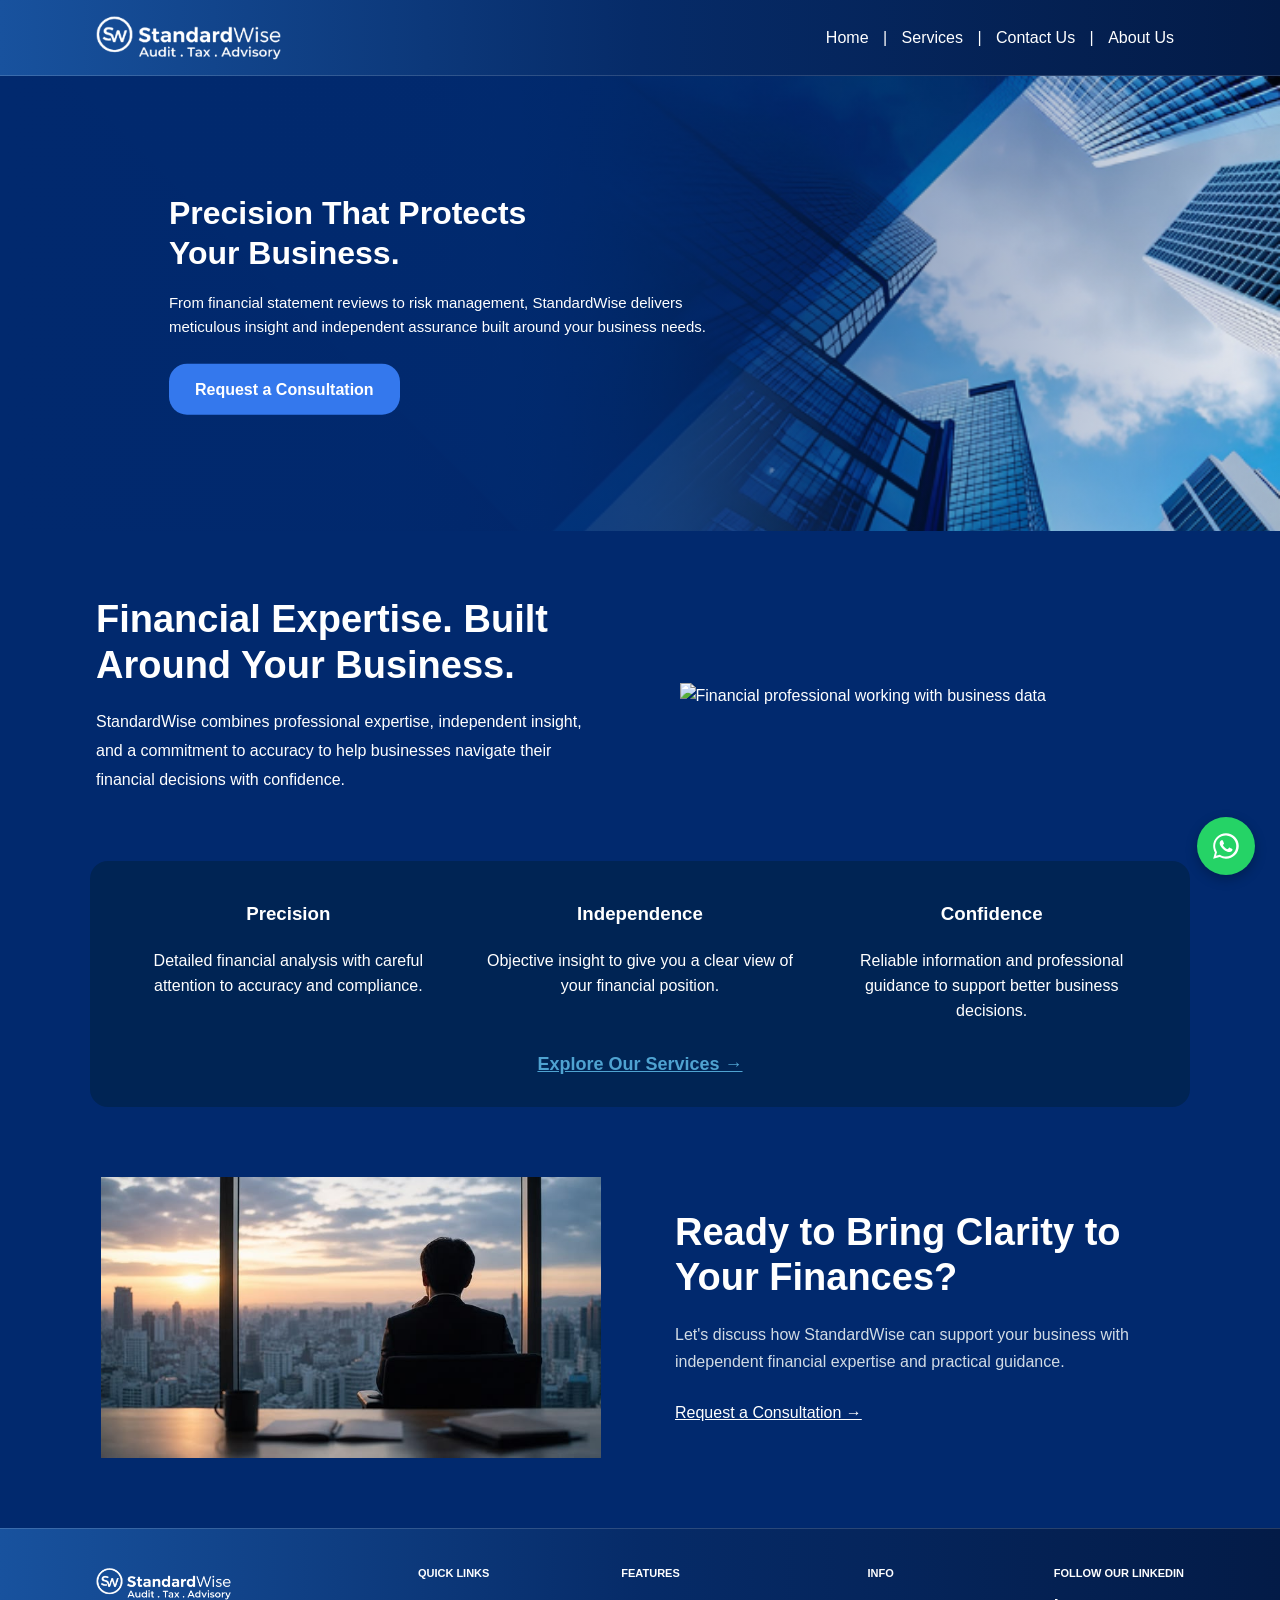
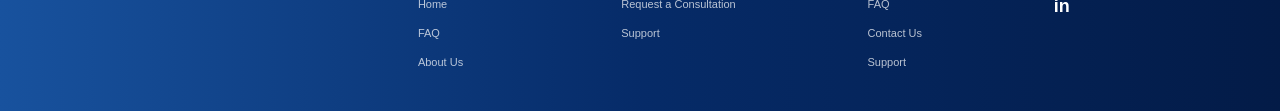
==== index.html @ 409c323d "Refactor expertise section layout in index.html" ====
<!DOCTYPE html>
<html lang="en">
<head>
    <meta charset="UTF-8">
    <meta name="viewport" content="width=device-width, initial-scale=1.0">
    <meta name="description" content="StandardWise Audit, Tax & Advisory">
    <title>StandardWise - Audit . Tax . Advisory</title>
    <link rel="stylesheet" href="styles.css?v=13">
</head>
<body>

<header class="navbar">
    <div class="container nav-container">

        <div class="logo">
            <a href="index.html">
                <img
                    src="mainlogo2.png"
                    alt="StandardWise Logo"
                    class="brand-logo"
                >
            </a>
        </div>

       <nav class="nav-links">
    <a href="index.html">Home</a> |
    <a href="services.html">Services</a> |
    <a href="contactus.html">Contact Us</a> |
    <a href="aboutus.html">About Us</a>
</nav>

    </div>
</header>
<main>

    <!-- HERO -->
    <section class="hero">
        <img src="heropage.png" alt="" class="hero-image">
        <div class="hero-overlay"></div>

        <div class="hero-content">
            <h1>Precision That Protects<br>Your Business.</h1>
            <p>
                From financial statement reviews to risk management,
                StandardWise delivers meticulous insight and independent
                assurance built around your business needs.
            </p>
            <a href="contactus.html" class="primary-btn">Request a Consultation</a>
        </div>
    </section>

   <!-- INTRO -->
<section class="expertise section-shell">

    <div class="expertise-text scroll-right">
        <h2>Financial Expertise. Built Around Your Business.</h2>
        <p>
            StandardWise combines professional expertise,
            independent insight, and a commitment to
            accuracy to help businesses navigate their
            financial decisions with confidence.
        </p>
    </div>

    <div class="image-card scroll-right">
        <img src="first.png" alt="Financial professional working with business data">
    </div>

</section>

   <!-- THREE VALUES -->
<section class="values">

    <div class="value scroll-bottom delay-1">
        <h3>Precision</h3>
        <p>Detailed financial analysis with careful attention to accuracy and compliance.</p>
    </div>

    <div class="value scroll-bottom delay-2">
        <h3>Independence</h3>
        <p>Objective insight to give you a clear view of your financial position.</p>
    </div>

    <div class="value scroll-bottom delay-3">
        <h3>Confidence</h3>
        <p>Reliable information and professional guidance to support better business decisions.</p>
    </div>

    <a href="services.html" class="services-link scroll-bottom delay-4">
        Explore Our Services →
    </a>

</section>

  <!-- CTA -->
<section class="cta section-shell">

    <div class="cta-image scroll-left">
        <img src="second.jpg" alt="Business professional reviewing financial information">
    </div>

    <div class="cta-text scroll-left">
        <h2>Ready to Bring Clarity to Your Finances?</h2>
        <p>
            Let's discuss how StandardWise can support your business
            with independent financial expertise and practical guidance.
        </p>
        <a href="contactus.html" class="services-link">
            Request a Consultation →
        </a>
    </div>

</section>

</main>

<footer class="footer">
    <div class="container footer-container">

        <div class="footer-logo">
            <img src="mainlogo2.png"
                 alt="StandardWise Audit Tax Advisory"
                 class="footer-logo-img">
        </div>

        <div class="footer-column">
            <h4>QUICK LINKS</h4>
            <a href="index.html">Home</a>
            <a href="#">FAQ</a>
            <a href="aboutus.html">About Us</a>
        </div>

        <div class="footer-column">
            <h4>FEATURES</h4>
            <a href="contactus.html">Request a Consultation</a>
            <a href="#">Support</a>
        </div>

        <div class="footer-column">
            <h4>INFO</h4>
            <a href="#">FAQ</a>
            <a href="contactus.html">Contact Us</a>
            <a href="#">Support</a>
        </div>

        <div class="footer-column footer-socials">
    <h4>FOLLOW OUR LinkedIn</h4>
    <a href="https://www.linkedin.com/company/standardwise/about/"
       target="_blank"
       rel="noopener noreferrer"
       aria-label="LinkedIn">in</a>
</div>

    </div>
</footer>
<!-- WhatsApp Floating Button -->
<a href="#" class="whatsapp-float" aria-label="WhatsApp">
    <svg viewBox="0 0 32 32" aria-hidden="true">
        <path d="M16 3.2C8.93 3.2 3.2 8.93 3.2 16c0 2.27.6 4.49 1.73 6.43L3.2 28.8l6.51-1.7A12.73 12.73 0 0 0 16 28.8c7.07 0 12.8-5.73 12.8-12.8S23.07 3.2 16 3.2zM16 26.6c-2.03 0-4.01-.54-5.74-1.56l-.41-.24-3.86 1.01 1.03-3.77-.27-.4A10.57 10.57 0 1 1 16 26.6z"/>
        <path d="M21.84 18.67c-.32-.16-1.87-.92-2.16-1.02-.29-.11-.5-.16-.71.16-.21.31-.81 1.02-.99 1.23-.18.21-.36.24-.68.08-.32-.16-1.34-.49-2.55-1.57-.94-.84-1.58-1.88-1.76-2.2-.18-.31-.02-.48.14-.63.15-.15.32-.37.48-.55.16-.18.21-.31.32-.52.11-.21.05-.39-.03-.55-.08-.16-.71-1.7-.97-2.33-.25-.61-.5-.53-.71-.54h-.6c-.21 0-.55.08-.84.4-.29.31-1.1 1.08-1.1 2.63 0 1.55 1.13 3.04 1.29 3.25.16.21 2.22 3.39 5.38 4.75.75.32 1.33.51 1.79.65.75.24 1.43.21 1.97.13.6-.09 1.87-.76 2.13-1.5.26-.74.26-1.37.18-1.5-.08-.13-.29-.21-.61-.37z"/>
    </svg>
</a>
    <script>
document.addEventListener("DOMContentLoaded", function () {

    const animatedElements = document.querySelectorAll(
        ".scroll-left, .scroll-right, .scroll-bottom"
    );

    const observer = new IntersectionObserver(
        (entries, observer) => {
            entries.forEach(entry => {

                if (entry.isIntersecting) {
                    entry.target.classList.add("show");

                    // Animate only once
                    observer.unobserve(entry.target);
                }

            });
        },
        {
            threshold: 0.15
        }
    );

    animatedElements.forEach(element => {
        observer.observe(element);
    });

});
</script>
</body>
</html>
---- styles.css ----
/* =========================================================
   STANDARDWISE
   COMPLETE CSS
   ========================================================= */


/* =========================================================
   RESET
   ========================================================= */

* {
    margin: 0;
    padding: 0;
    box-sizing: border-box;
}

html {
    scroll-behavior: smooth;
}

body {
    margin: 0;
    background: #01296E;
    color: #ffffff;
    font-family: 'Segoe UI', Tahoma, Geneva, Verdana, sans-serif;
    line-height: 1.6;
}

a {
    color: inherit;
}

img {
    max-width: 100%;
}


/* =========================================================
   SHARED CONTAINER
   ========================================================= */

.container {
    width: 85%;
    max-width: 1100px;
    margin: 0 auto;
}

.text-center {
    text-align: center;
}


/* =========================================================
   HOME NAVBAR
   SAME VISUAL STYLE AS CONTACT US
   ========================================================= */

.site-header {
    width: 100%;

    display: flex;
    align-items: center;
    justify-content: space-between;

    padding: 15px 5%;

    background: linear-gradient(
        90deg,
        #18529e 0%,
        #062b68 50%,
        #031b47 100%
    );

    border-bottom: 1px solid rgba(255, 255, 255, 0.15);

    position: relative;
    z-index: 20;
}

.site-header .brand {
    display: block;

    text-decoration: none;

    flex-shrink: 0;
}

.site-header .brand img {
    height: 45px;
    width: auto;

    display: block;

    object-fit: contain;
}

.site-header .main-nav {
    display: flex;
    align-items: center;

    gap: 0;

    color: #ffffff;

    font-size: 16px;
    font-weight: 500;
}

.site-header .main-nav a {
    color: #ffffff;

    text-decoration: none;

    margin: 0 10px;

    transition: color 0.3s ease;
}

.site-header .main-nav a:hover {
    color: #6495ed;
}

.site-header .main-nav span {
    color: #ffffff;
}


/* =========================================================
   CONTACT / ABOUT NAVBAR
   KEEP CURRENT STYLE
   ========================================================= */

.navbar {
    background: linear-gradient(
        90deg,
        #18529e 0%,
        #062b68 50%,
        #031b47 100%
    );

    padding: 15px 0;

    border-bottom: 1px solid rgba(255, 255, 255, 0.15);
}

.nav-container {
    display: flex;

    justify-content: space-between;

    align-items: center;
}

.brand-logo {
    height: 45px;

    width: auto;

    display: block;

    object-fit: contain;
}

.nav-links {
    color: #ffffff;

    font-size: 16px;

    font-weight: 500;
}

.nav-links a {
    color: #ffffff;

    text-decoration: none;

    margin: 0 10px;

    transition: color 0.3s;
}

.nav-links a:hover {
    color: #6495ed;
}


/* =========================================================
   HOME HERO
   ========================================================= */

.hero {
    position: relative;

    height: 455px;

    overflow: hidden;

    display: flex;

    align-items: flex-start;

    background: #01296E;
}

.hero-image {
    position: absolute;

    inset: 0;

    width: 100%;
    height: 100%;

    object-fit: cover;

    object-position: center center;

    z-index: 0;
}

.hero-overlay {
    position: absolute;

    inset: 0;

    width: 100%;
    height: 100%;

    z-index: 1;

    background: linear-gradient(
        90deg,
        #01296E 0%,
        rgba(1, 41, 110, 0.96) 30%,
        rgba(1, 41, 110, 0.78) 48%,
        rgba(1, 41, 110, 0.38) 72%,
        rgba(1, 41, 110, 0.08) 100%
    );
}

.hero-content {
    position: absolute !important;
    z-index: 10 !important;

    left: 13.2% !important;
    top: 50% !important;
    transform: translateY(-50%) !important;

    width: 48% !important;
    max-width: 560px !important;

    margin-left: 0 !important;
    padding-top: 0 !important;
}
.hero-content h1 {
    font-size: 32px !important;
    line-height: 1.25 !important;
    margin: 0 0 18px 0 !important;
}

.hero-content p {
    font-size: 15px !important;
    line-height: 1.6 !important;
    max-width: 560px !important;
    margin: 0 0 25px 0 !important;
}


/* =========================================================
   HERO BUTTON
   ========================================================= */

.primary-btn {
    display: inline-block;

    padding: 13px 26px;

    background: #3478ed;

    color: #ffffff;

    text-decoration: none;

    border-radius: 18px;

    font-size: 16px;

    font-weight: 600;

    transition: background 0.3s ease;
}

.primary-btn:hover {
    background: #538ecf;
}


/* =========================================================
   HOME EXPERTISE SECTION
   ========================================================= */

.expertise {
    width: 85%;

    max-width: 1100px;

    margin: 0 auto;

    min-height: 330px;

    padding: 65px 0;

    display: grid;

    grid-template-columns: 1fr 1fr;

    align-items: center;

    gap: 70px;
}

.expertise-text {
    max-width: 560px;
}

.expertise-text h2 {
    color: #ffffff;

    font-size: 38px;

    line-height: 1.2;

    font-weight: 700;

    margin-bottom: 20px;
}

.expertise-text p {
    color: #ffffff;

    font-size: 16px;

    line-height: 1.8;

    margin: 0;
}

.image-card {
    width: 100%;

    display: flex;

    align-items: center;

    justify-content: center;
}

.image-card img {
    width: 100%;

    max-width: 500px;

    height: auto;

    display: block;

    object-fit: cover;
}


/* =========================
   VALUES / 3 CARDS
   ========================= */

.values {
    width: 100%;
    max-width: 1100px;
    margin: 0 auto;
    padding: 38px 40px 28px;

    display: grid;
    grid-template-columns: repeat(3, 1fr);
    column-gap: 35px;
    row-gap: 25px;

    background-color: #002454;
    border-radius: 18px;

    color: #ffffff;
}

.values .value {
    text-align: center;
}

.values .value h3 {
    color: #ffffff;
    margin: 0 0 20px;
}

.values .value p {
    color: #ffffff;
    margin: 0;
    line-height: 1.55;
}

.values .services-link {
    grid-column: 1 / -1;
    justify-self: center;

    color: #4FA3D1;
    font-weight: 600;
    text-decoration: underline;
    font-size: 18px;
    margin-top: 2px;
}

.services-link:hover {
    color: #69a3e3;
}


/* =========================================================
   HOME CTA
   ========================================================= */

.cta {
    width: 85%;

    max-width: 1100px;

    margin: 0 auto;

    padding: 70px 0;

    display: grid;

    grid-template-columns: 1fr 1fr;

    gap: 70px;

    align-items: center;
}

.cta-image {
    display: flex;

    justify-content: center;

    align-items: center;
}

.cta-image img {
    width: 100%;

    max-width: 500px;

    height: auto;

    display: block;
}

.cta-text {
    max-width: 560px;
}

.cta-text h2 {
    color: #ffffff;

    font-size: 38px;

    line-height: 1.2;

    margin-bottom: 20px;
}

.cta-text p {
    color: #d1dbe5;

    font-size: 16px;

    line-height: 1.7;

    margin-bottom: 25px;
}

.text-link {
    color: #ffffff;

    text-decoration: none;

    font-size: 15px;

    font-weight: 600;
}

.text-link:hover {
    color: #69a3e3;
}


/* =========================================================
   ABOUT US
   ========================================================= */

.about-mission {
    padding: 50px 0 30px;
}

.grid-2-col {
    display: grid;

    grid-template-columns: 1fr 1fr;

    gap: 40px;
}

.info-box h2 {
    font-size: 26px;

    margin-bottom: 15px;
}

.info-box p {
    font-size: 13.5px;

    color: #d1dbe5;

    line-height: 1.5;
}

.why-us {
    padding: 30px 0 60px;
}

.why-us h2 {
    font-size: 28px;

    margin-bottom: 15px;
}

.why-us p {
    font-size: 14px;

    color: #d1dbe5;

    max-width: 750px;

    margin: 0 auto;

    line-height: 1.6;
}

.spacer {
    height: 120px;
}


/* =========================================================
   CONTACT PAGE
   ========================================================= */

.contact-section {
    padding: 60px 0 100px;
}

.page-title {
    font-size: 30px;

    font-weight: 600;

    margin-bottom: 50px;

    color: #ffffff;
}

.contact-info-grid {
    display: grid;

    grid-template-columns: 1fr 1fr;

    gap: 40px 80px;

    margin-bottom: 70px;

    max-width: 950px;

    margin-left: auto;
    margin-right: auto;
}

.contact-card {
    display: flex;

    align-items: flex-start;

    gap: 16px;
}

.icon-box {
    width: 42px;
    height: 42px;

    border-radius: 8px;

    display: flex;

    align-items: center;
    justify-content: center;

    font-size: 18px;

    color: #ffffff;

    flex-shrink: 0;
}

.blue-box {
    background-color: #5c8bd6;
}

.orange-box {
    background-color: #eb7a65;
}

.pink-box {
    background-color: #f26d7d;
}

.teal-box {
    background-color: #17bebb;
}

.contact-details h3 {
    font-size: 16px;

    font-weight: 700;

    color: #ffffff;

    margin-bottom: 4px;
}

.contact-details p {
    font-size: 12px;

    color: #b0c6e8;

    line-height: 1.4;
}

.phone-number,
.email-address {
    font-weight: 400;

    margin-left: 6px;

    font-size: 13px;

    color: #dbe7f8;
}

.location-text {
    margin-top: 4px;

    color: #ffffff !important;

    font-size: 12px;
}

.faq-subtext {
    max-width: 280px;

    font-size: 11px !important;
}

.click-link {
    color: #f26d7d;

    font-size: 12px;

    text-decoration: underline;

    display: inline-block;

    margin-top: 4px;
}


/* =========================================================
   CONTACT FORM
   ========================================================= */

.form-wrapper {
    border: 1px solid rgba(255, 255, 255, 0.2);

    border-radius: 6px;

    padding: 40px 50px;

    max-width: 850px;

    margin: 0 auto;

    background-color: rgba(1, 33, 90, 0.35);
}

.form-title {
    font-size: 26px;

    font-weight: 600;

    margin-bottom: 8px;
}

.form-subheading {
    font-size: 13px;

    color: #c4d7f5;

    margin-bottom: 30px;
}

.contact-form {
    display: flex;

    flex-direction: column;

    gap: 15px;
}

.form-row-2col {
    display: flex;

    gap: 15px;
}

.form-row-2col input {
    flex: 1;
}

.contact-form input,
.contact-form textarea {
    width: 100%;

    padding: 12px 14px;

    border-radius: 4px;

    border: none;

    outline: none;

    font-size: 13px;

    background-color: #ffffff;

    color: #333333;
}

.submit-btn {
    width: 100%;

    padding: 12px;

    background-color: #69a3e3;

    color: #ffffff;

    border: none;

    border-radius: 4px;

    font-size: 15px;

    font-weight: 600;

    cursor: pointer;

    transition: background-color 0.3s;

    margin-top: 5px;
}

.submit-btn:hover {
    background-color: #538ecf;
}


/* =========================================================
   FOOTER
   ========================================================= */

.footer {
    background: linear-gradient(
        90deg,
        #18529e 0%,
        #062b68 50%,
        #031b47 100%
    );

    padding: 35px 0;

    border-top: 1px solid rgba(255, 255, 255, 0.15);
}

.footer-container {
    display: flex;

    justify-content: space-between;

    align-items: flex-start;

    flex-wrap: wrap;

    gap: 20px;
}

.footer-logo-img {
    height: 30px;

    width: auto;

    display: block;

    object-fit: contain;
}

.footer-column h4 {
    font-size: 11px;

    margin-bottom: 8px;

    color: #ffffff;

    font-weight: 600;

    text-transform: uppercase;
}

.footer-column ul {
    list-style: none;
}

.footer-column ul li {
    margin-bottom: 4px;
}

.footer-column ul li a {
    color: #a0b3ce;

    text-decoration: none;

    font-size: 11px;
}

.footer-column ul li a:hover {
    color: #ffffff;
}

.social-icons {
    display: flex;

    gap: 10px;
}

.social-icons a {
    color: #ffffff;

    font-size: 15px;

    text-decoration: none;
}

.social-icons a:hover {
    color: #6495ed;
}


/* =========================================
   STANDARDWISE FOOTER
========================================= */

.footer {
    width: 100%;
    background: linear-gradient(
        90deg,
        #18529e 0%,
        #062b68 50%,
        #031b47 100%
    );
    padding: 38px 0 40px;
    border-top: 1px solid rgba(255, 255, 255, 0.15);
}

.footer .footer-container {
    width: 85%;
    max-width: 1100px;
    margin: 0 auto;

    display: flex !important;
    align-items: flex-start;
    justify-content: space-between;

    gap: 50px;
}

.footer .footer-logo {
    flex: 0 0 190px;
    display: flex !important;
    align-items: flex-start;
}

.footer .footer-logo-img {
    width: 135px;
    height: auto;
    display: block;
}


/* COLUMNS */

.footer .footer-column {
    flex: 0 0 auto;

    display: flex !important;
    flex-direction: column !important;
    align-items: flex-start;

    gap: 14px !important;
}

.footer .footer-column h4 {
    margin: 0 0 2px;

    color: #ffffff;

    font-size: 11px;
    font-weight: 700;

    line-height: 1.2;
    text-transform: uppercase;
}

.footer .footer-column a {
    display: block !important;

    margin: 0 !important;
    padding: 0 !important;

    color: rgba(255, 255, 255, 0.72);

    font-size: 11px;
    line-height: 1.4;

    text-decoration: none;
    white-space: nowrap;
}

.footer .footer-column a:hover {
    color: #ffffff;
}


/* LINKEDIN */

.footer .footer-socials a {
    display: block !important;

    color: #ffffff;

    font-size: 18px;
    font-weight: 700;
    line-height: 1;
}

/* =========================================================
   MOBILE
   ========================================================= */

@media (max-width: 768px) {

    /* Navbar */
    .site-header {
        flex-direction: column;

        gap: 10px;

        padding: 15px 20px;
    }

    .site-header .main-nav {
        font-size: 14px;

        flex-wrap: wrap;

        justify-content: center;
    }

    .site-header .main-nav a {
        margin: 0 5px;
    }

    .nav-container {
        flex-direction: column;

        gap: 10px;
    }

    .nav-links {
        font-size: 14px;

        text-align: center;
    }

    .nav-links a {
        margin: 0 5px;
    }


    /* Hero */
    .hero {
        height: 520px;
    }

    .hero-content {
        width: auto;

        max-width: none;

        margin-left: 0;

        padding: 50px 25px 0;
    }

    .hero-content h1 {
        font-size: 42px;

        line-height: 1.1;

        max-width: 500px;
    }

    .hero-content p {
        font-size: 15px;

        line-height: 1.6;
    }


    /* Expertise */
    .expertise {
        grid-template-columns: 1fr;

        gap: 35px;

        padding: 50px 0;
    }

    .expertise-text h2 {
        font-size: 32px;
    }


    /* Values */
    .values {
        grid-template-columns: 1fr;

        gap: 20px;

        padding: 45px 0 55px;
    }

    .services-link {
        grid-column: auto;
    }


    /* CTA */
    .cta {
        grid-template-columns: 1fr;

        gap: 35px;

        padding: 50px 0;
    }

    .cta-text h2 {
        font-size: 32px;
    }


    /* About */
    .grid-2-col {
        grid-template-columns: 1fr;
    }

    .about-mission {
        padding: 45px 8% 30px;
    }

    .info-box h2 {
        font-size: 34px;

        line-height: 1.2;
    }

    .info-box p {
        font-size: 17px;

        line-height: 1.6;
    }

    .why-us {
        padding: 30px 8% 45px;
    }

    .why-us h2 {
        font-size: 32px;
    }

    .why-us p {
        font-size: 17px;

        line-height: 1.6;
    }


    /* Contact */
    .contact-info-grid {
        grid-template-columns: 1fr;

        gap: 30px;
    }

    .form-row-2col {
        flex-direction: column;
    }

    .form-wrapper {
        padding: 25px 20px;
    }


    /* Footer */
    .site-footer {
        grid-template-columns: 1fr;

        text-align: center;

        justify-items: center;
    }

    .site-footer .footer-bottom {
        grid-column: auto;
    }

    .footer-container {
        flex-direction: column;

        align-items: center;

        text-align: center;
    }
   /* =========================
   FIGMA IMAGE CURVES
   ========================= */

.image-card {
    overflow: hidden;
    border-radius: 30px;
}

.image-card img {
    display: block;
    width: 100%;
    height: 100%;
    object-fit: cover;
    border-radius: 30px;
}

.cta-image {
    overflow: hidden;
    border-radius: 30px;
}

.cta-image img {
    display: block;
    width: 100%;
    height: 100%;
    object-fit: cover;
    border-radius: 30px;
}
   @media (max-width: 768px) {

    .image-card {
        border-radius: 28px;
    }

    .image-card img {
        border-radius: 28px;
    }

    .cta-image {
        border-radius: 28px;
    }

    .cta-image img {
        border-radius: 28px;
    }
}
  
   /* =========================================
   FINAL IMAGE CURVES
   ========================================= */

.image-card,
.cta-image {
    overflow: hidden !important;
    border-radius: 30px !important;
}

.image-card img,
.cta-image img {
    display: block !important;
    width: 100% !important;
    height: 100% !important;
    object-fit: cover !important;
    border-radius: 30px !important;
}
   @media (max-width: 768px) {

    .image-card,
    .cta-image {
        overflow: hidden !important;
        border-radius: 30px !important;
    }

    .image-card img,
    .cta-image img {
        width: 100% !important;
        border-radius: 30px !important;
        display: block !important;
    }
}

/* =========================================
   MOBILE
   ========================================= */

@media (max-width: 768px) {

    .hero {
        height: 600px !important;
    }

    .hero-image {
        width: 100% !important;
        height: 100% !important;
    }

    .hero-text {
        left: 8% !important;
        top: 0 !important;

        width: 84% !important;
        height: 100% !important;

        justify-content: center !important;
    }

    .hero-text h1 {
        font-size: 34px !important;
    }

    .hero-text p {
        font-size: 17px !important;
    }
}

    .
}
/* ABOUT US HERO - FINAL */

body:has(.about-mission) .hero {
    position: relative !important;
    width: 100% !important;
    height: 420px !important;
    overflow: hidden !important;
    background: #01296E !important;
    display: block !important;
}

body:has(.about-mission) .hero-text {
    position: absolute !important;
    left: 13.2% !important;
    top: 0 !important;
    width: 48% !important;
    height: 100% !important;

    display: flex !important;
    flex-direction: column !important;
    justify-content: center !important;

    z-index: 10 !important;
}

body:has(.about-mission) .hero-text h1 {
    color: white !important;
    font-size: 32px !important;
    line-height: 1.25 !important;
    margin: 0 0 18px 0 !important;
}

body:has(.about-mission) .hero-text p {
    color: white !important;
    font-size: 15px !important;
    line-height: 1.6 !important;
    max-width: 560px !important;
    margin: 0 !important;
}

body:has(.about-mission) .hero-image {
    position: absolute !important;
    top: 0 !important;
    right: 0 !important;

    width: 100% !important;
    height: 100% !important;

    z-index: 2 !important;
    overflow: hidden !important;
}

body:has(.about-mission) .hero-image img {
    width: 100% !important;
    height: 100% !important;
    display: block !important;

    object-fit: cover !important;
    object-position: center !important;
}
/* MOBILE */

@media (max-width: 768px) {

    body:has(.about-mission) .hero {
        height: 600px !important;
    }

    body:has(.about-mission) .hero-image {
        width: 100% !important;
        height: 100% !important;
    }

    body:has(.about-mission) .hero-text {
        left: 8% !important;
        width: 84% !important;
        height: 100% !important;
    }

    body:has(.about-mission) .hero-text h1 {
        font-size: 34px !important;
    }

    body:has(.about-mission) .hero-text p {
        font-size: 17px !important;
    }
}
  .whatsapp-float {
    position: fixed;
    right: 25px;
    bottom: 25px;

    width: 58px;
    height: 58px;

    background: #25D366;
    color: white;

    border-radius: 50%;

    display: flex;
    align-items: center;
    justify-content: center;

    text-decoration: none;

    box-shadow: 0 4px 12px rgba(0, 0, 0, 0.25);

    z-index: 9999;

    transition: transform 0.2s ease;
}

.whatsapp-float svg {
    width: 32px;
    height: 32px;
    fill: white;
    
}
.whatsapp-float:hover {
    transform: scale(1.08);
}
   @media (max-width: 650px) {
    .whatsapp-float {
        width: 50px;
        height: 50px;
        right: 18px;
        bottom: 18px;
    }

    .whatsapp-float svg {
    width: 32px;
    height: 32px;
    fill: white;
    
}
}
   /* =========================================
   HOME PAGE SCROLL ANIMATIONS
   ========================================= */

/* Initial hidden states */

.scroll-left,
.scroll-right,
.scroll-bottom {
    opacity: 0;
    transition:
        opacity 0.8s ease,
        transform 0.8s ease;
}

/* Text comes from the LEFT */
.scroll-left {
    transform: translateX(-70px);
}

/* Image comes from the RIGHT */
.scroll-right {
    transform: translateX(70px);
}

/* Sections come from the BOTTOM */
.scroll-bottom {
    transform: translateY(60px);
}


/* When element enters the screen */

.scroll-left.show,
.scroll-right.show,
.scroll-bottom.show {
    opacity: 1;
    transform: translate(0, 0);
}


/* Slight delays for a smoother sequence */

.delay-1 {
    transition-delay: 0.1s;
}

.delay-2 {
    transition-delay: 0.25s;
}

.delay-3 {
    transition-delay: 0.4s;
}

.delay-4 {
    transition-delay: 0.55s;
}


/* Respect users who prefer reduced motion */

@media (prefers-reduced-motion: reduce) {
    .scroll-left,
    .scroll-right,
    .scroll-bottom {
        opacity: 1;
        transform: none;
        transition: none;
    }
}
   /* =========================================================
   EXPERTISE ANIMATION FIX
   ========================================================= */

.expertise {
    display: grid !important;
    grid-template-columns: 1fr 1fr !important;
    align-items: center !important;
}

/* Text stays in the LEFT column */
.expertise-text {
    grid-column: 1 !important;
    grid-row: 1 !important;
}

/* Image stays in the RIGHT column */
.expertise .image-card {
    grid-column: 2 !important;
    grid-row: 1 !important;
}

/* Animation from RIGHT */
.expertise-text.scroll-right,
.expertise .image-card.scroll-right {
    opacity: 0;
    transform: translateX(70px);
    transition:
        opacity 0.8s ease,
        transform 0.8s ease;
}

/* Final position */
.expertise-text.scroll-right.show,
.expertise .image-card.scroll-right.show {
    opacity: 1;
    transform: translateX(0);
}
   /* =========================================================
   EXPERTISE SECTION ANIMATION
   ========================================================= */

.expertise .expertise-text,
.expertise .image-card {
    opacity: 0;
    transform: translateX(70px);
    transition: opacity 0.9s ease, transform 0.9s ease;
}

/* When visible */
.expertise .expertise-text.show,
.expertise .image-card.show {
    opacity: 1;
    transform: translateX(0);
}

/* Image starts slightly after the text */
.expertise .image-card {
    transition-delay: 0.15s;
}
}
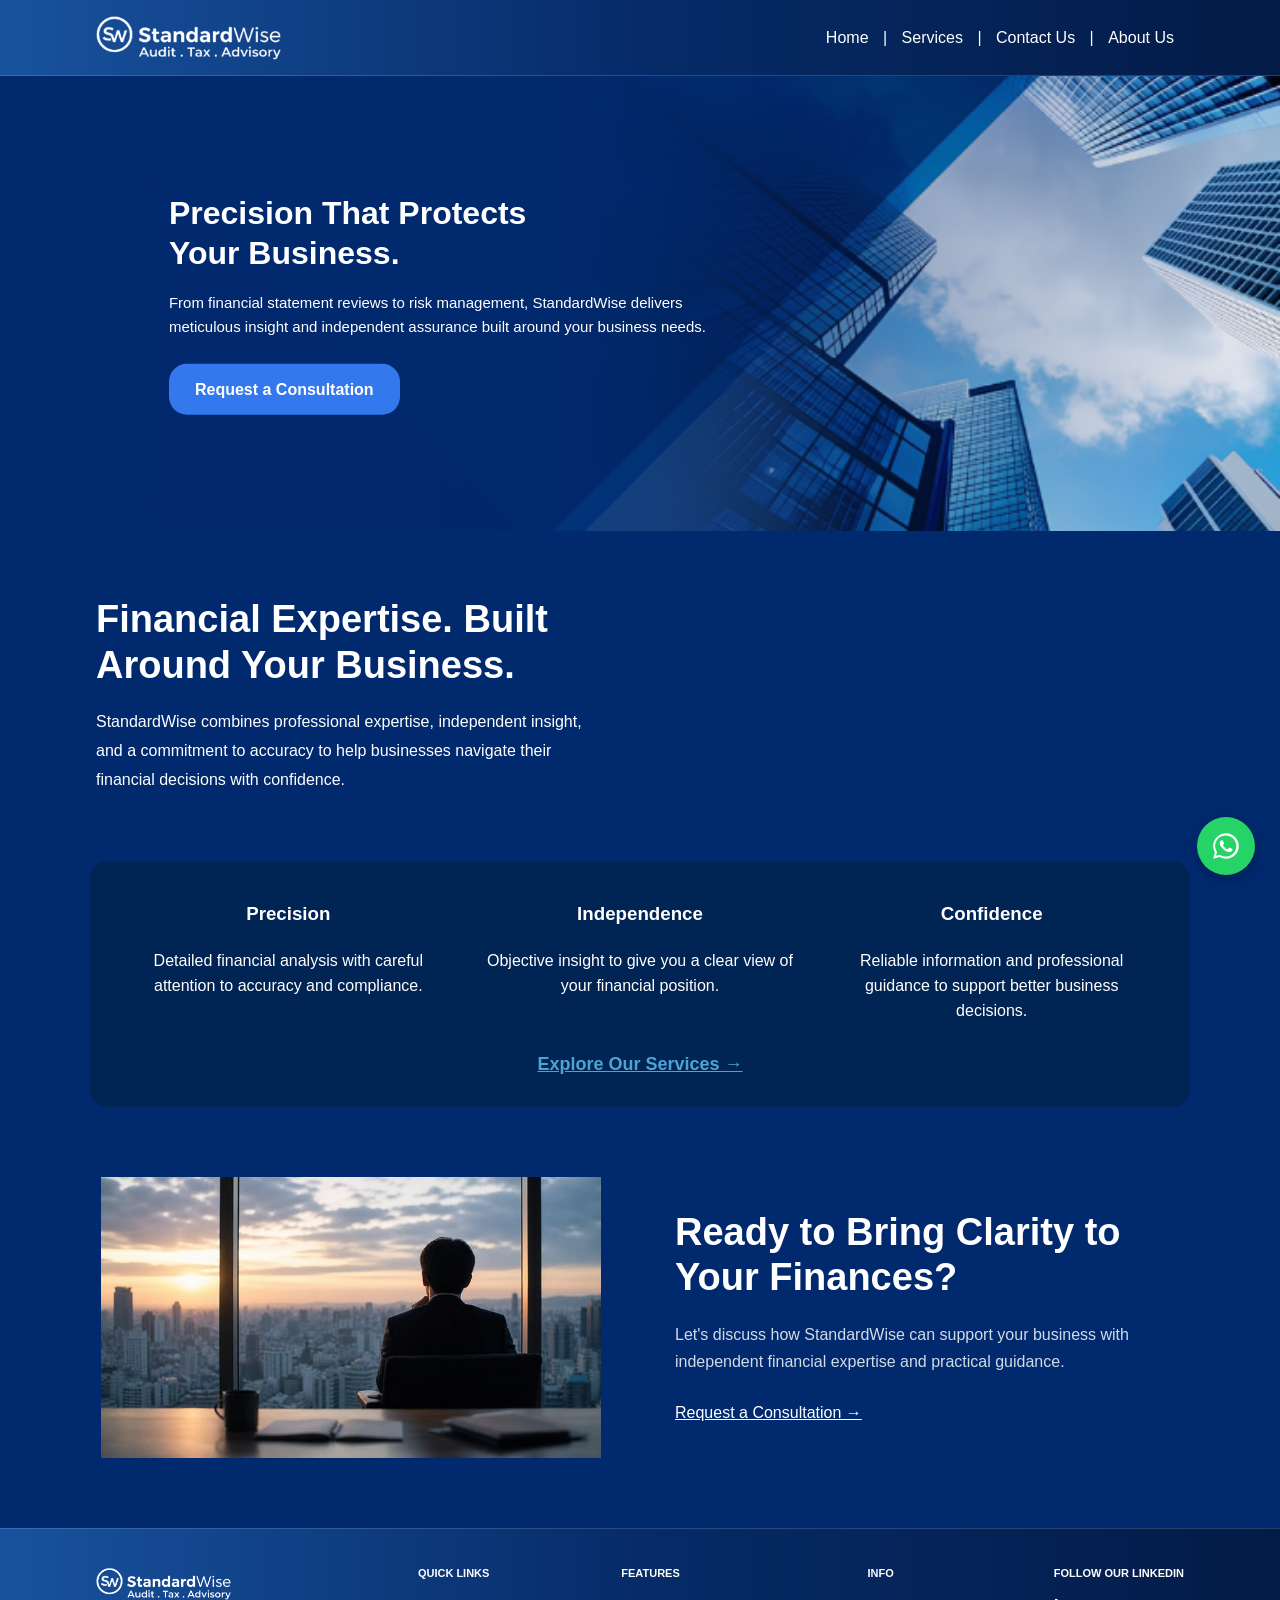
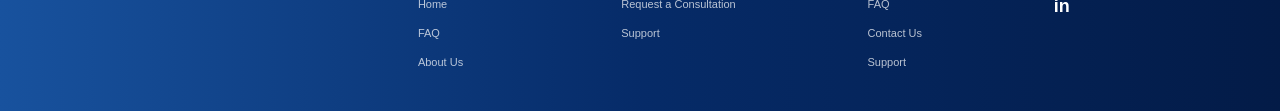
==== commit ee719ae1: "Remove image card from index.html Removed image card section from the HTML." ====
--- a/index.html
+++ b/index.html
@@ -62,9 +62,6 @@
         </p>
     </div>
 
-    <div class="image-card scroll-right">
-        <img src="first.png" alt="Financial professional working with business data">
-    </div>
 
 </section>
 
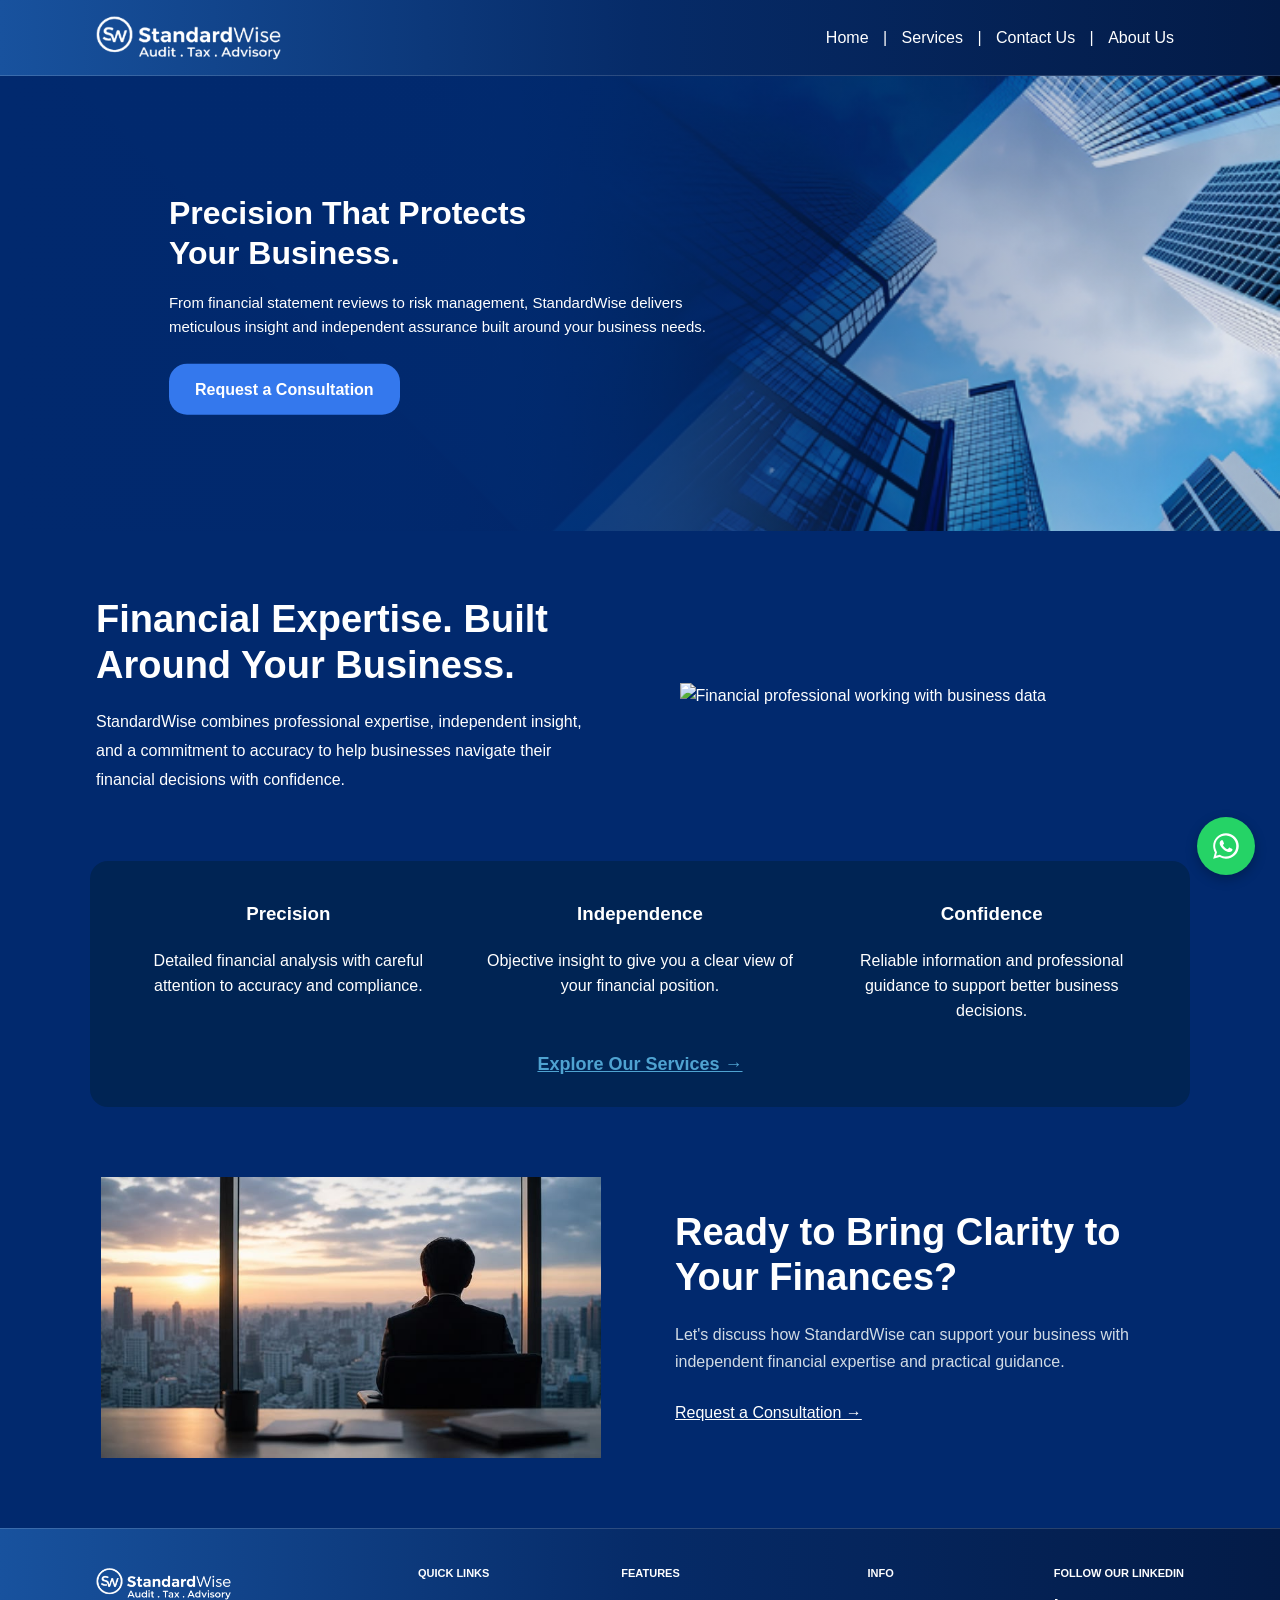
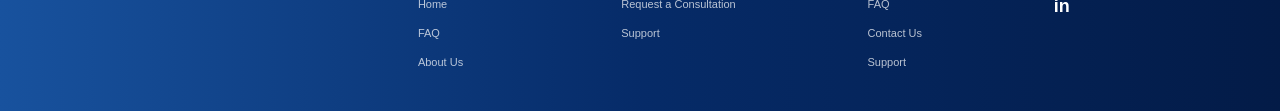
==== commit 8af665f2: "Add WhatsApp floating button and image card" ====
--- a/index.html
+++ b/index.html
@@ -31,6 +31,7 @@
 
     </div>
 </header>
+
 <main>
 
     <!-- HERO -->
@@ -62,6 +63,9 @@
         </p>
     </div>
 
+    <div class="image-card scroll-right">
+        <img src="first.png" alt="Financial professional working with business data">
+    </div>
 
 </section>
 
@@ -150,6 +154,7 @@
 
     </div>
 </footer>
+
 <!-- WhatsApp Floating Button -->
 <a href="#" class="whatsapp-float" aria-label="WhatsApp">
     <svg viewBox="0 0 32 32" aria-hidden="true">
@@ -157,7 +162,8 @@
         <path d="M21.84 18.67c-.32-.16-1.87-.92-2.16-1.02-.29-.11-.5-.16-.71.16-.21.31-.81 1.02-.99 1.23-.18.21-.36.24-.68.08-.32-.16-1.34-.49-2.55-1.57-.94-.84-1.58-1.88-1.76-2.2-.18-.31-.02-.48.14-.63.15-.15.32-.37.48-.55.16-.18.21-.31.32-.52.11-.21.05-.39-.03-.55-.08-.16-.71-1.7-.97-2.33-.25-.61-.5-.53-.71-.54h-.6c-.21 0-.55.08-.84.4-.29.31-1.1 1.08-1.1 2.63 0 1.55 1.13 3.04 1.29 3.25.16.21 2.22 3.39 5.38 4.75.75.32 1.33.51 1.79.65.75.24 1.43.21 1.97.13.6-.09 1.87-.76 2.13-1.5.26-.74.26-1.37.18-1.5-.08-.13-.29-.21-.61-.37z"/>
     </svg>
 </a>
-    <script>
+
+<script>
 document.addEventListener("DOMContentLoaded", function () {
 
     const animatedElements = document.querySelectorAll(
@@ -188,5 +194,6 @@
 
 });
 </script>
+
 </body>
 </html>
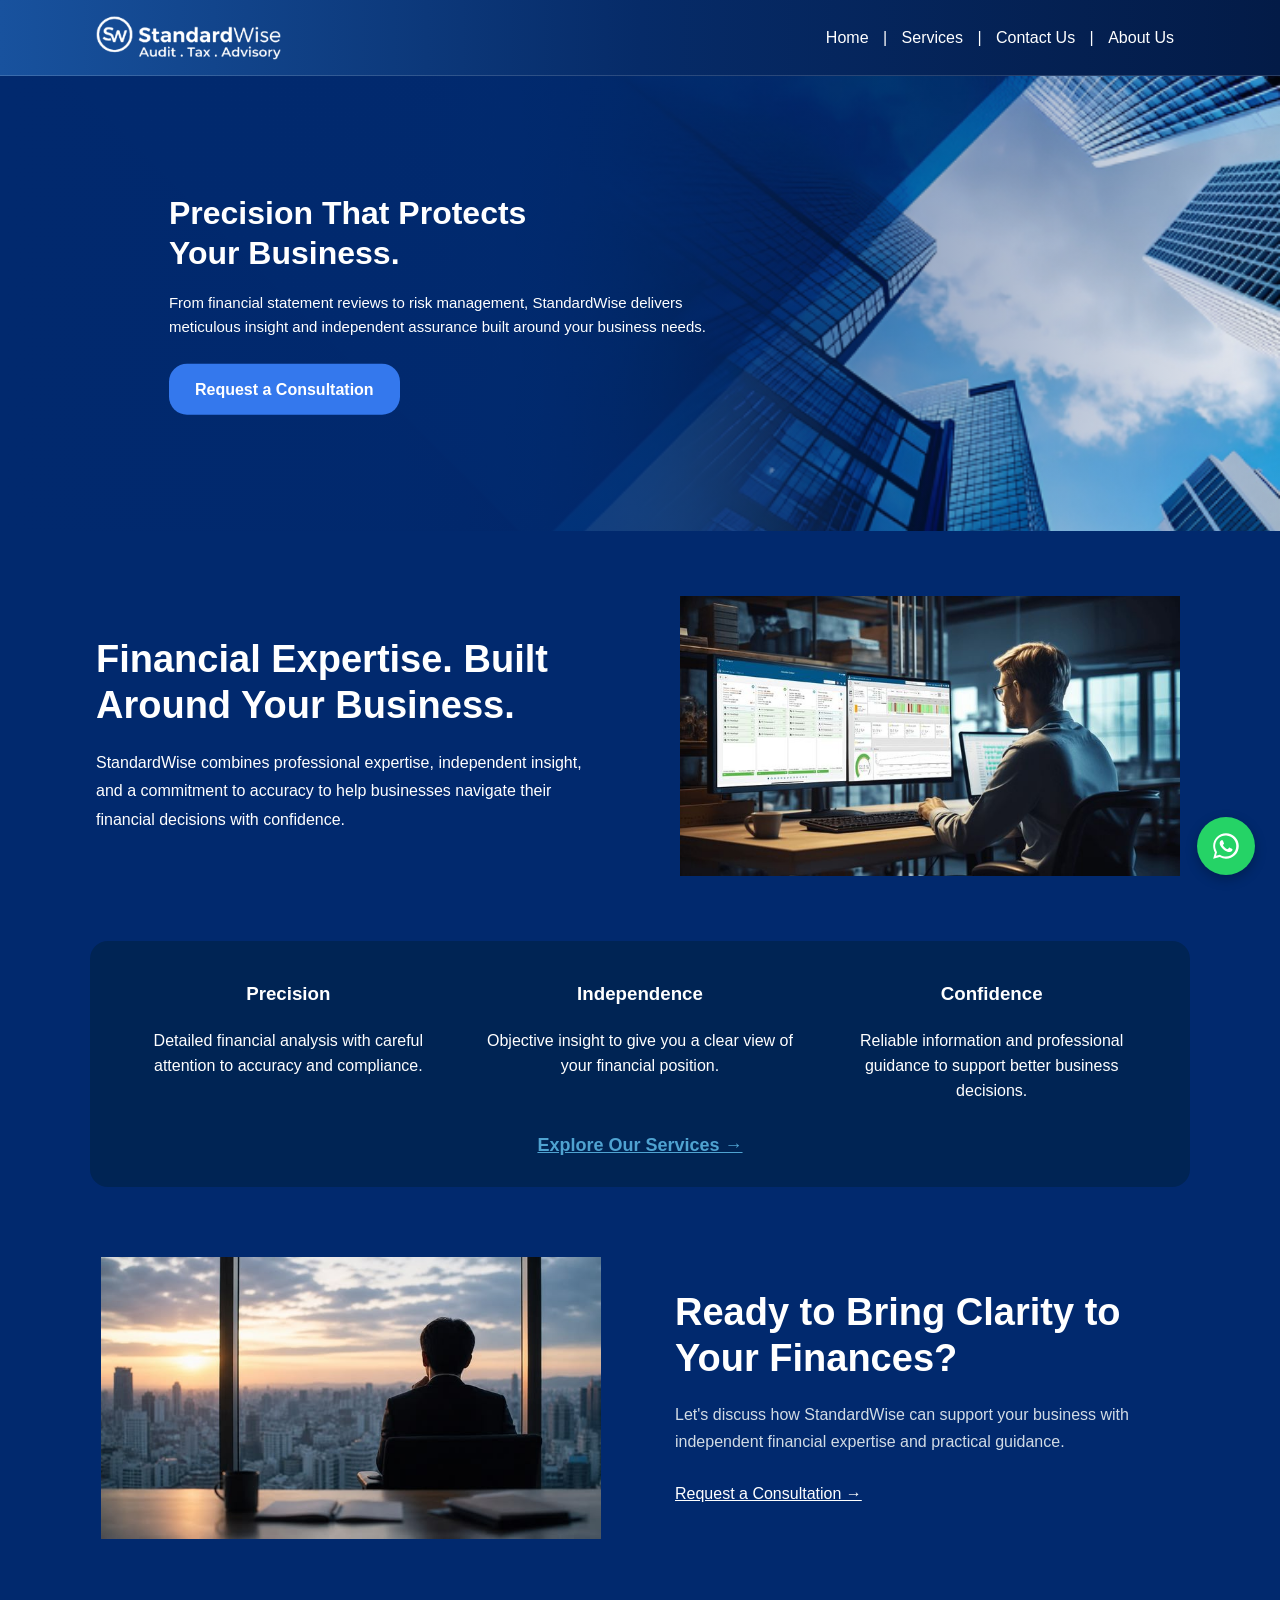
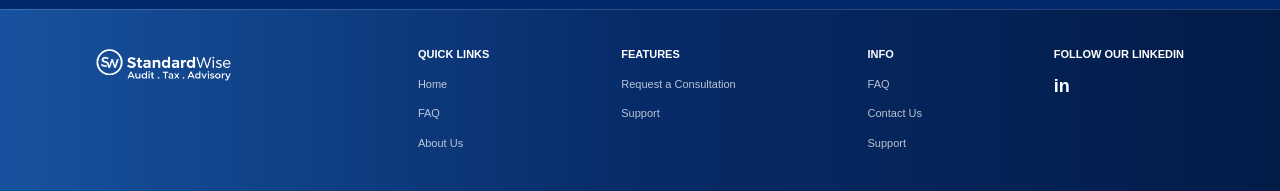
==== commit 71b1a7a8: "Change image source from first.png to first.jpg" ====
--- a/index.html
+++ b/index.html
@@ -64,7 +64,7 @@
     </div>
 
     <div class="image-card scroll-right">
-        <img src="first.png" alt="Financial professional working with business data">
+        <img src="first.jpg" alt="Financial professional working with business data">
     </div>
 
 </section>
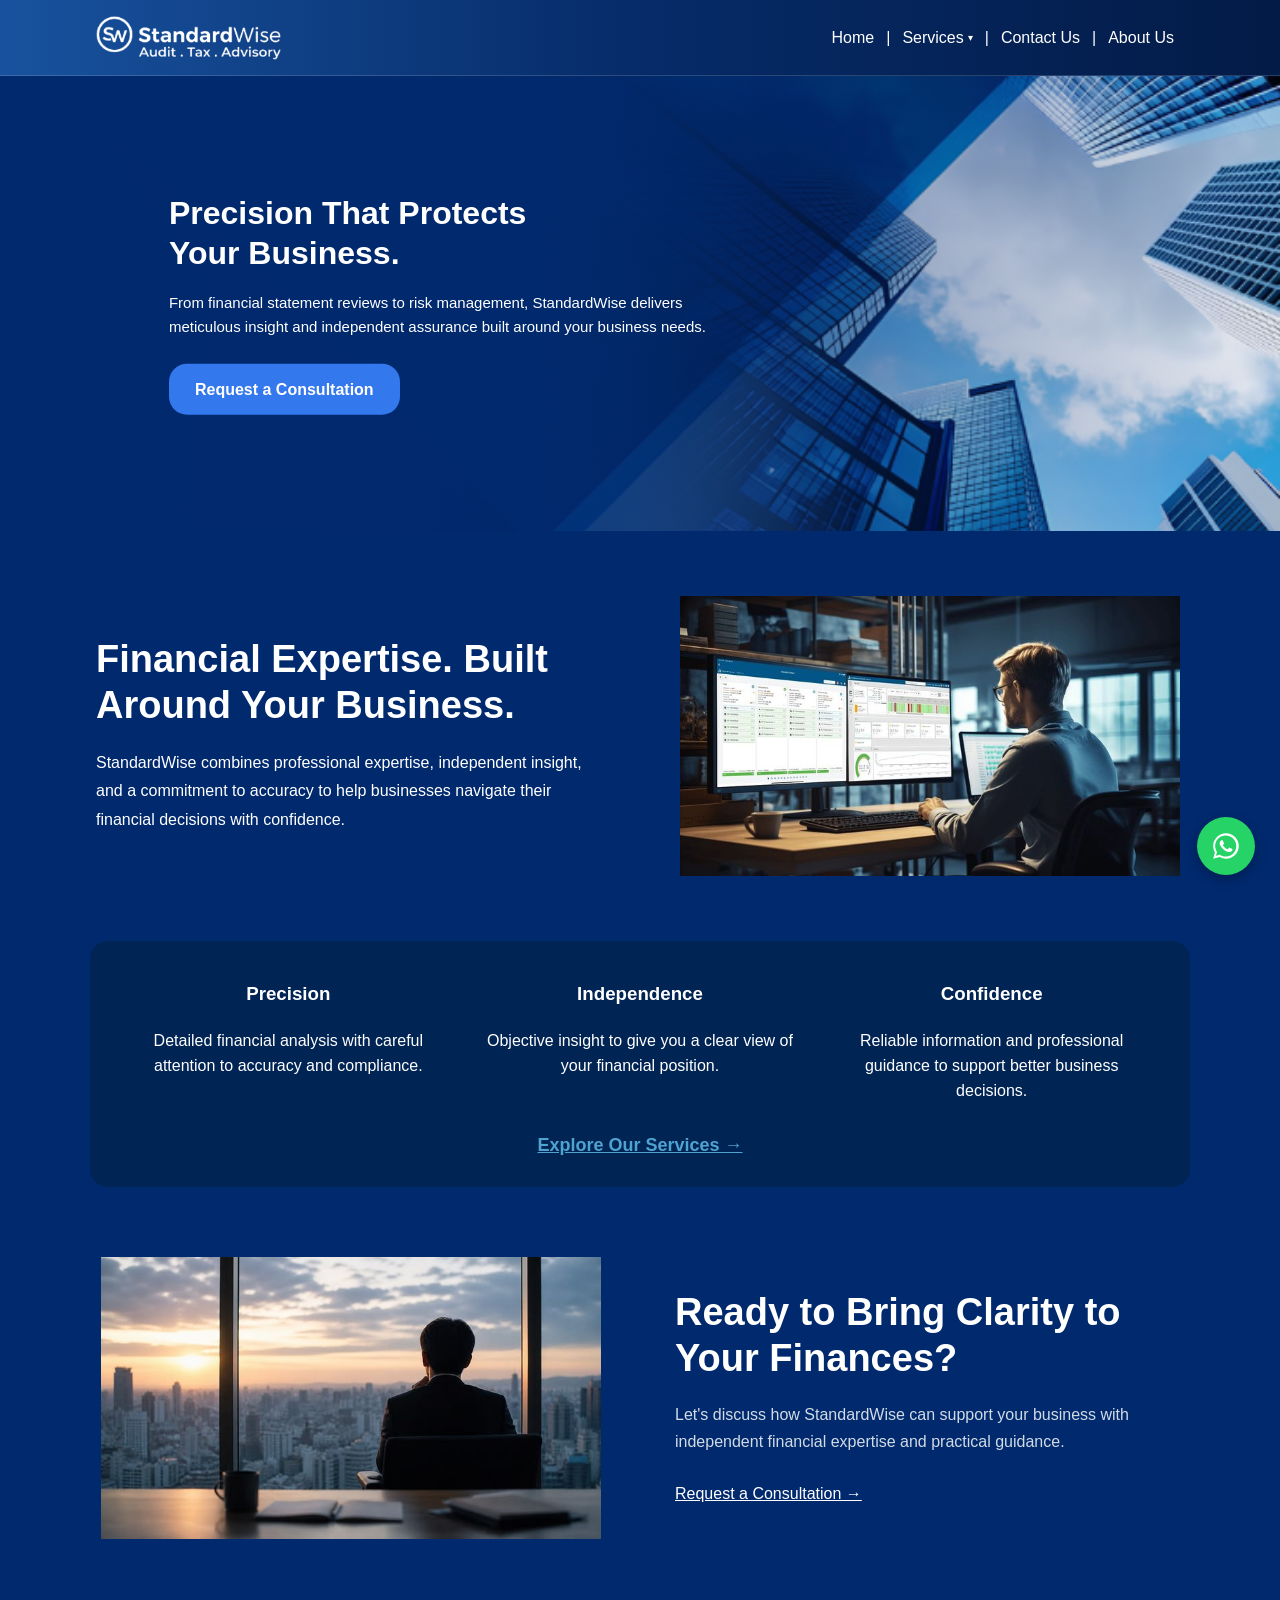
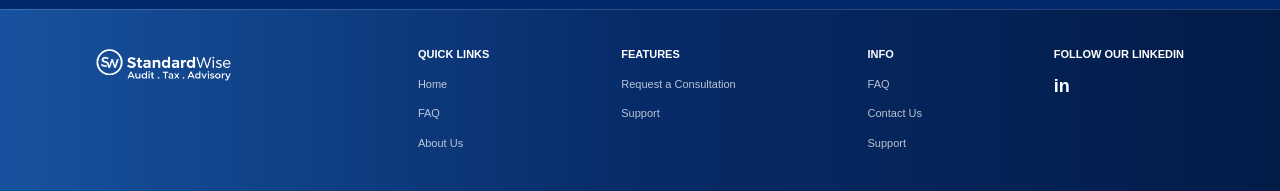
==== commit 023472c4: "Enhance navigation with dropdown for services" ====
--- a/index.html
+++ b/index.html
@@ -23,10 +23,32 @@
         </div>
 
        <nav class="nav-links">
-    <a href="index.html">Home</a> |
-    <a href="services.html">Services</a> |
-    <a href="contactus.html">Contact Us</a> |
+
+    <a href="index.html">Home</a>
+
+    <span class="nav-separator">|</span>
+
+    <div class="services-dropdown-wrapper">
+        <a href="services.html" class="services-trigger">
+            Services <span class="services-arrow">▾</span>
+        </a>
+
+        <div class="services-dropdown">
+            <a href="tax.html">Tax Advisory</a>
+            <a href="finance.html">Management &amp; Financial Advisory</a>
+            <a href="audit.html">Audit &amp; Assurance</a>
+            <a href="booking.html">Bookkeeping &amp; Accounting</a>
+        </div>
+    </div>
+
+    <span class="nav-separator">|</span>
+
+    <a href="contactus.html">Contact Us</a>
+
+    <span class="nav-separator">|</span>
+
     <a href="aboutus.html">About Us</a>
+
 </nav>
 
     </div>
--- a/styles.css
+++ b/styles.css
@@ -162,21 +162,17 @@
 }
 
 .nav-links {
-    color: #ffffff;
-
+    display: flex;
+    align-items: center;
+    color: #ffffff;
     font-size: 16px;
-
     font-weight: 500;
 }
 
 .nav-links a {
     color: #ffffff;
-
     text-decoration: none;
-
     margin: 0 10px;
-
-    transition: color 0.3s;
 }
 
 .nav-links a:hover {
@@ -1547,4 +1543,122 @@
 .expertise .image-card {
     transition-delay: 0.15s;
 }
-}
+ /* =========================
+   SERVICES DROPDOWN
+   ========================= */
+
+.nav-links {
+    display: flex !important;
+    align-items: center !important;
+    color: #ffffff !important;
+    font-size: 16px !important;
+    font-weight: 500 !important;
+    white-space: nowrap !important;
+}
+
+.nav-links > a,
+.nav-links > a:visited,
+.nav-links > a:hover,
+.nav-links > a:active {
+    color: #ffffff !important;
+    text-decoration: none !important;
+    margin: 0 10px !important;
+}
+
+.nav-separator {
+    color: #ffffff !important;
+    margin: 0 2px !important;
+}
+
+/* Services item */
+
+.services-dropdown-wrapper {
+    position: relative !important;
+    display: inline-flex !important;
+    align-items: center !important;
+}
+
+.services-trigger,
+.services-trigger:visited,
+.services-trigger:hover,
+.services-trigger:active {
+    color: #ffffff !important;
+    text-decoration: none !important;
+    margin: 0 10px !important;
+    display: inline-flex !important;
+    align-items: center !important;
+}
+
+.services-arrow {
+    color: #ffffff !important;
+    font-size: 10px !important;
+    margin-left: 4px !important;
+}
+
+/* Dropdown box */
+
+.services-dropdown {
+    position: absolute !important;
+    top: 100% !important;
+    left: 50% !important;
+    transform: translateX(-50%) !important;
+
+    width: 280px !important;
+
+    background: #ffffff !important;
+    border: 1px solid #dddddd !important;
+    box-shadow: 0 6px 18px rgba(0, 0, 0, 0.18) !important;
+
+    padding: 6px 0 !important;
+
+    display: none !important;
+    flex-direction: column !important;
+
+    z-index: 99999 !important;
+}
+
+/* Keeps dropdown open while moving mouse down */
+
+.services-dropdown-wrapper::after {
+    content: "";
+    position: absolute;
+    left: 0;
+    right: 0;
+    top: 100%;
+    height: 10px;
+}
+
+/* Dropdown links */
+
+.nav-links .services-dropdown a,
+.nav-links .services-dropdown a:visited {
+    display: block !important;
+    width: 100% !important;
+    box-sizing: border-box !important;
+
+    padding: 13px 18px !important;
+    margin: 0 !important;
+
+    color: #26364a !important;
+    background: #ffffff !important;
+
+    font-family: 'Segoe UI', Tahoma, Geneva, Verdana, sans-serif !important;
+    font-size: 15px !important;
+    font-weight: 500 !important;
+
+    line-height: 1.4 !important;
+    text-decoration: none !important;
+}
+
+.nav-links .services-dropdown a:hover {
+    color: #002454 !important;
+    background: #f2f5f9 !important;
+}
+
+/* Show dropdown on hover */
+
+.services-dropdown-wrapper:hover .services-dropdown,
+.services-dropdown-wrapper:focus-within .services-dropdown {
+    display: flex !important;
+}
+}
